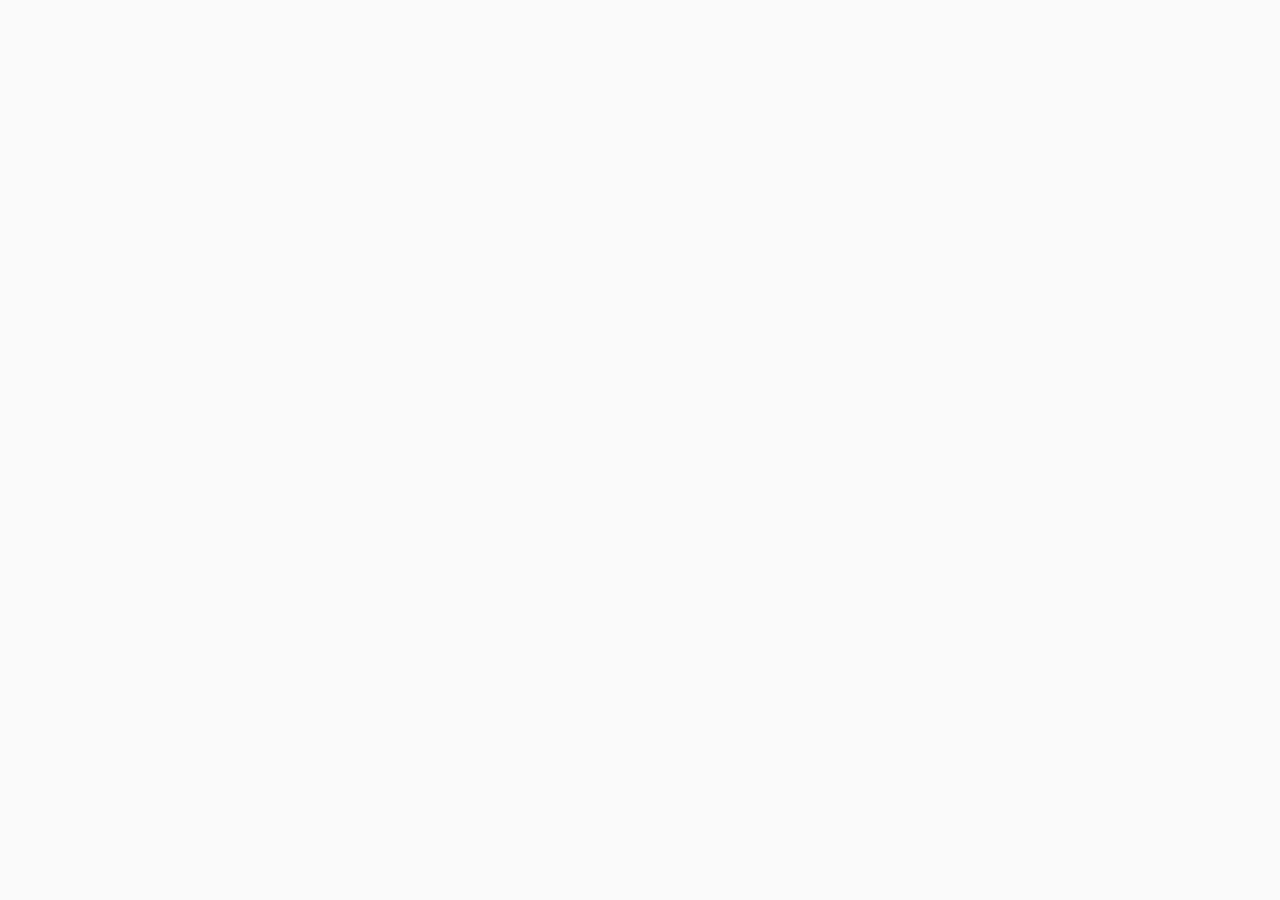
==== counter_app/index.html @ e0915dd3 "counter_app(init): add project files" ====
<!DOCTYPE html>
<html lang="en">
<head>
  <meta charset="UTF-8">
  <meta name="viewport" content="width=device-width, initial-scale=1.0">
  <link rel="stylesheet" href="style.css">
  
  <title>Counter</title>
</head>
<body>

  <script src="index.js"></script>
</body>
</html>
---- counter_app/style.css ----
body {
  background-color: rgba(0, 0, 0, .02);
}
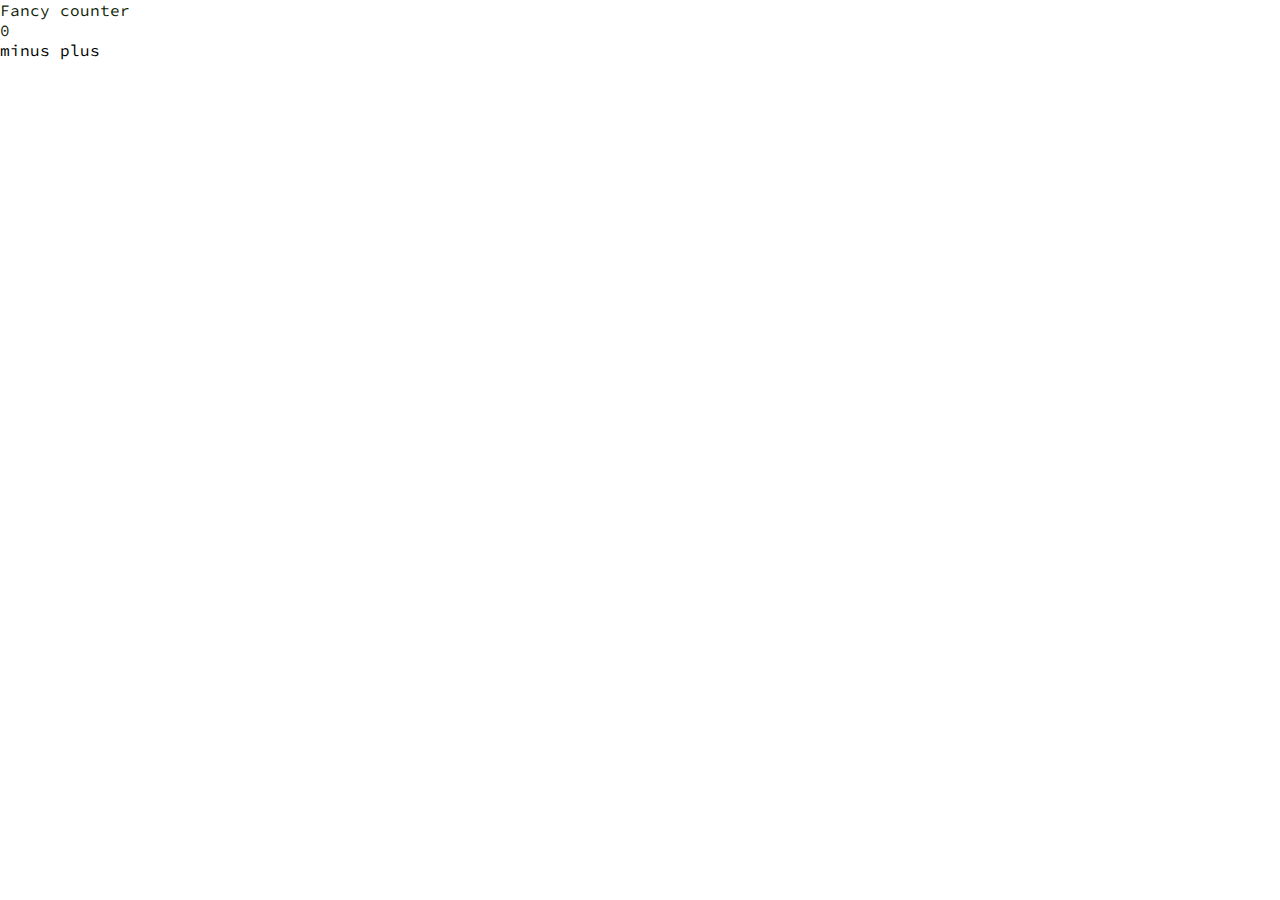
==== commit 7a1e8be3: "counter_app(style): add html structure and basic styling" ====
--- a/counter_app/index.html
+++ b/counter_app/index.html
@@ -3,11 +3,29 @@
 <head>
   <meta charset="UTF-8">
   <meta name="viewport" content="width=device-width, initial-scale=1.0">
+  <link rel="preconnect" href="https://fonts.googleapis.com">
+  <link rel="preconnect" href="https://fonts.gstatic.com" crossorigin>
+  <link href="https://fonts.googleapis.com/css2?family=Inter:wght@100;200;300;400;600;800&family=Roboto:wght@300&family=Source+Code+Pro:wght@200;400;600&display=swap" rel="stylesheet">
+  <link rel="stylesheet" href="https://cdnjs.cloudflare.com/ajax/libs/font-awesome/5.15.1/css/all.min.css" integrity="sha512-+4zCK9k+qNFUR5X+cKL9EIR+ZOhtIloNl9GIKS57V1MyNsYpYcUrUeQc9vNfzsWfV28IaLL3i96P9sdNyeRssA==" crossorigin="anonymous">
+
   <link rel="stylesheet" href="style.css">
-  
   <title>Counter</title>
 </head>
-<body>
+<body class="app">
+
+  <section class="counter">
+    <p class="counter__title">Fancy counter</p>
+    <p class="counter__number">0</p>
+    <i class="fas fa-sync-alt"></i>
+    <div class="ciounter__controls">
+      <button class="counter__decrease">
+        <i class="fas fa-minus"></i> minus
+      </button>
+      <button class="counter__increase">
+        <i class="fas fa-plus"></i> plus
+      </button>
+    </div>
+  </section>
 
   <script src="index.js"></script>
 </body>
--- a/counter_app/style.css
+++ b/counter_app/style.css
@@ -1,3 +1,24 @@
+/* RESET */
+*, 
+*::before, 
+*::after {
+  margin: 0;
+  padding: 0;
+}
+
+html {
+  font-size: 62.5%; /* .62.5 * 16px(browser default font-size) = 10px */
+}
+
 body {
-  background-color: rgba(0, 0, 0, .02);
+  font-family: 'Source Code Pro', monospace;
+  font-size: 1.6rem;
+  color: rgb(15, 28, 6);
+}
+
+button {
+  font-family: inherit;
+  font-size: inherit;  
+  border: initial;
+  background-color: initial;
 }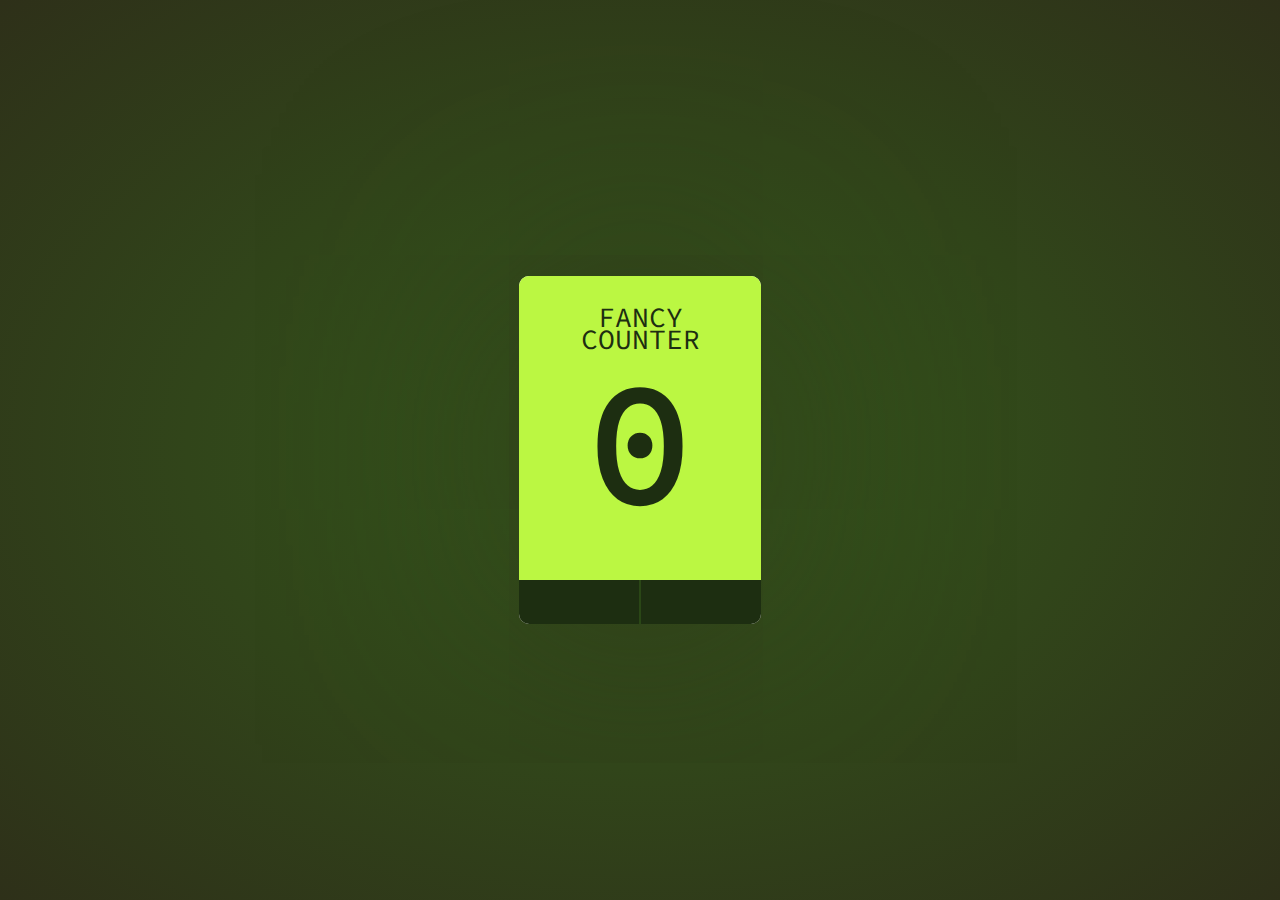
==== commit 25beddb2: "counter_app(style): add ui styles" ====
--- a/counter_app/index.html
+++ b/counter_app/index.html
@@ -5,7 +5,7 @@
   <meta name="viewport" content="width=device-width, initial-scale=1.0">
   <link rel="preconnect" href="https://fonts.googleapis.com">
   <link rel="preconnect" href="https://fonts.gstatic.com" crossorigin>
-  <link href="https://fonts.googleapis.com/css2?family=Inter:wght@100;200;300;400;600;800&family=Roboto:wght@300&family=Source+Code+Pro:wght@200;400;600&display=swap" rel="stylesheet">
+  <link href="https://fonts.googleapis.com/css2?family=Inter:wght@100;200;300;400;500;600;800&family=Roboto:wght@300&family=Source+Code+Pro:wght@200;300;400;500;600;700&display=swap" rel="stylesheet">
   <link rel="stylesheet" href="https://cdnjs.cloudflare.com/ajax/libs/font-awesome/5.15.1/css/all.min.css" integrity="sha512-+4zCK9k+qNFUR5X+cKL9EIR+ZOhtIloNl9GIKS57V1MyNsYpYcUrUeQc9vNfzsWfV28IaLL3i96P9sdNyeRssA==" crossorigin="anonymous">
 
   <link rel="stylesheet" href="style.css">
@@ -14,15 +14,20 @@
 <body class="app">
 
   <section class="counter">
-    <p class="counter__title">Fancy counter</p>
-    <p class="counter__number">0</p>
-    <i class="fas fa-sync-alt"></i>
-    <div class="ciounter__controls">
-      <button class="counter__decrease">
-        <i class="fas fa-minus"></i> minus
+    <div class="counter__container">
+      <p class="counter__title">Fancy</p>
+      <p class="counter__title">counter</p>
+      <p class="counter__number">0</p>
+      <button class="counter__reset">
+        <i class="fas fa-sync-alt counter__reset"></i>
       </button>
-      <button class="counter__increase">
-        <i class="fas fa-plus"></i> plus
+    </div>
+    <div class="counter__controls">
+      <button class="counter__control counter__control--decrease">
+        <i class="fas fa-minus counter__icon"></i>
+      </button>
+      <button class="counter__control counter__control--increase">
+        <i class="fas fa-plus counter__icon"></i>
       </button>
     </div>
   </section>
--- a/counter_app/style.css
+++ b/counter_app/style.css
@@ -4,6 +4,7 @@
 *::after {
   margin: 0;
   padding: 0;
+  box-sizing: border-box;
 }
 
 html {
@@ -13,7 +14,7 @@
 body {
   font-family: 'Source Code Pro', monospace;
   font-size: 1.6rem;
-  color: rgb(15, 28, 6);
+  color: #1d2e11;
 }
 
 button {
@@ -21,4 +22,70 @@
   font-size: inherit;  
   border: initial;
   background-color: initial;
+  cursor: pointer;
+}
+
+.app {
+  height: 100vh;
+  background-image: radial-gradient(#345a1b, #2e3019);
+  display: flex;
+  align-items: center;
+  justify-content: center;
+}
+.counter {
+  background-color: #fff;
+  border-radius: 10px;
+  box-shadow: 0px 0px 30rem #2e3019;
+}
+.counter__container {
+  padding: 30px;
+  text-align: center;
+  background-color: #bbf742;
+  border-radius: 10px 10px 0 0;
+}
+.counter__title {
+  text-transform: uppercase;
+  font-size: 2.8rem;
+  font-weight: 400;
+  line-height: .8;
+}
+.counter__number {
+  font-weight: 600;
+  font-size: 18rem;
+  line-height: 1;
+}
+.counter__reset {
+  font-size: 2.3rem;
+  color: #498420;
+  transition: all .2s;
+}
+.counter__reset:hover, 
+.counter__reset:focus {
+  transform: scale(1.05);
+  color: #447e1a;
+}
+.counter__controls {
+  display: flex;
+  flex-direction: row
+}
+.counter__control {
+  padding: 2.2rem 6rem;
+  font-size: 2.5rem;
+  color: #bbf742;
+  background-color: #1d2e11;
+  transition: all .2s;
+}
+.counter__control:hover, 
+.counter__control:focus {
+  background-color: #253d14;
+}
+.counter__control--decrease {
+  border-bottom-left-radius: 1rem;
+}
+.counter__control--increase {
+  border-bottom-right-radius: 1rem;
+  border-left: 2px solid #2a4716;
+}
+.counter__icon {
+  font-weight: 600;
 }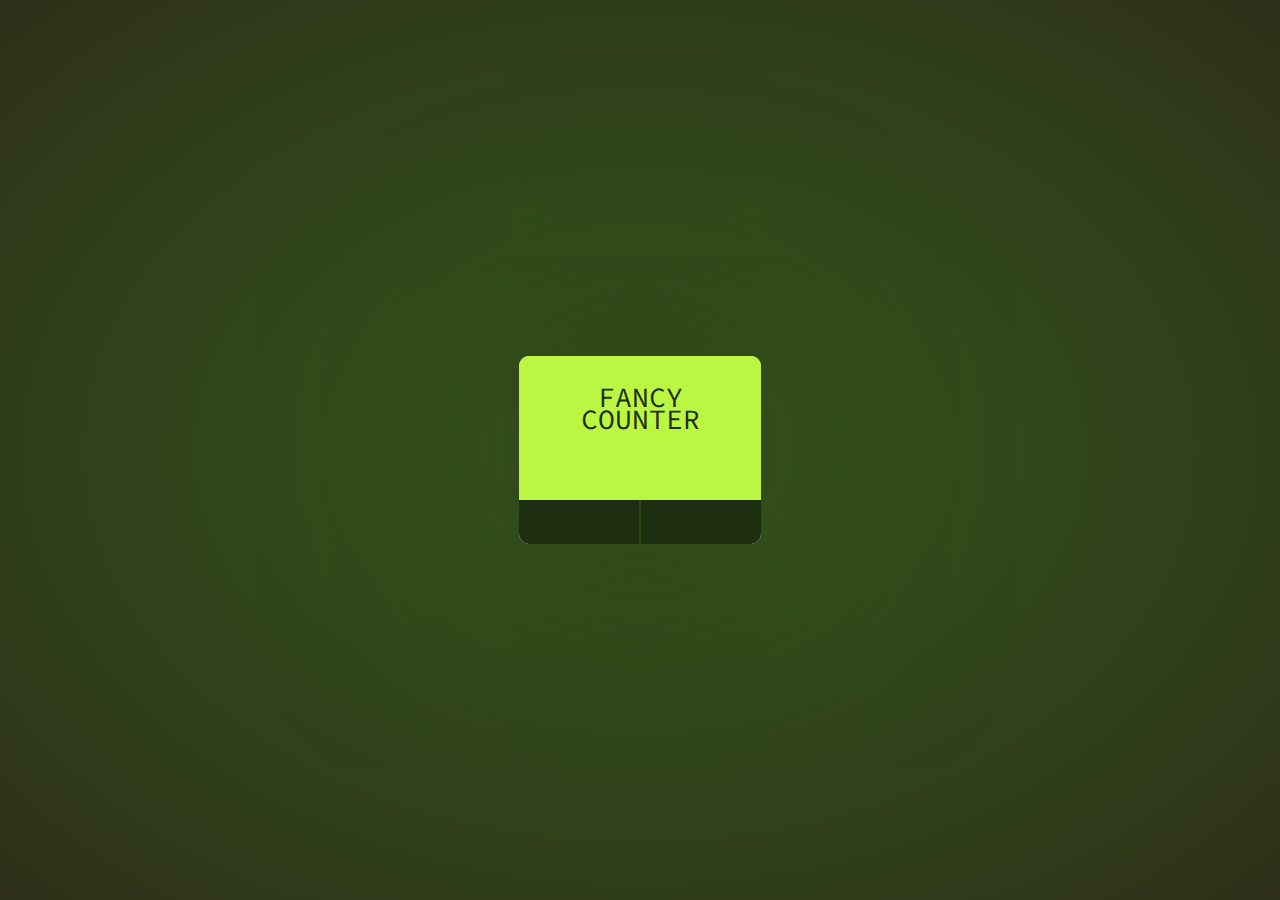
==== commit f9070c41: "counter_app(feat): increase, decrease and reset timer" ====
--- a/counter_app/index.html
+++ b/counter_app/index.html
@@ -17,9 +17,10 @@
     <div class="counter__container">
       <p class="counter__title">Fancy</p>
       <p class="counter__title">counter</p>
-      <p class="counter__number">0</p>
+      <p class="counter__gopro">>5 go premium</p>
+      <p class="counter__number"></p>
       <button class="counter__reset">
-        <i class="fas fa-sync-alt counter__reset"></i>
+        <i class="fas fa-sync-alt"></i>
       </button>
     </div>
     <div class="counter__controls">
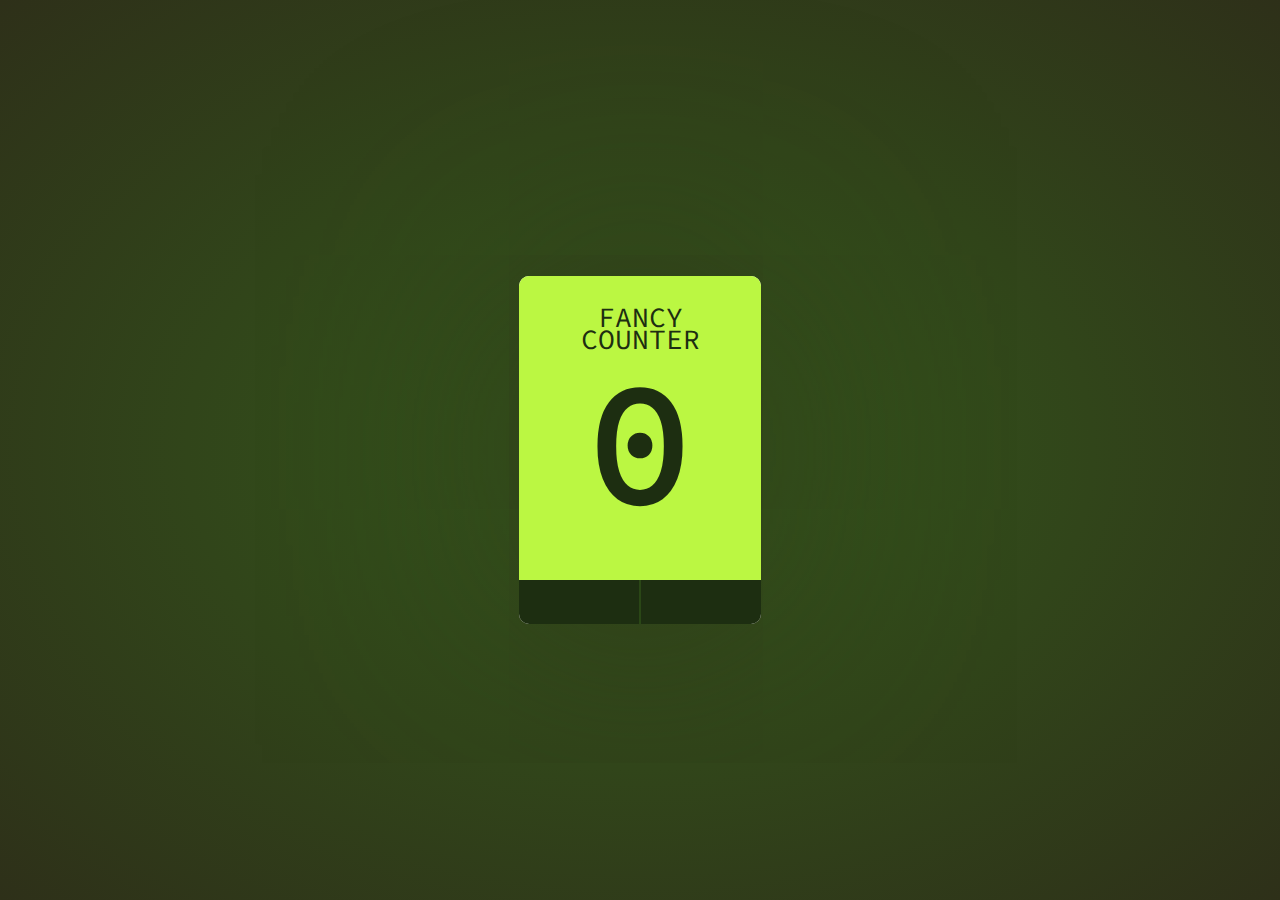
==== commit ad8eb950: "counter_app(refactor): restructure the code" ====
--- a/counter_app/index.html
+++ b/counter_app/index.html
@@ -15,10 +15,8 @@
 
   <section class="counter">
     <div class="counter__container">
-      <p class="counter__title">Fancy</p>
-      <p class="counter__title">counter</p>
-      <p class="counter__gopro">>5 go premium</p>
-      <p class="counter__number"></p>
+      <h1 class="counter__title">Fancy counter</h1>
+      <p class="counter__value">0</p>
       <button class="counter__reset">
         <i class="fas fa-sync-alt"></i>
       </button>
--- a/counter_app/style.css
+++ b/counter_app/style.css
@@ -42,14 +42,20 @@
   text-align: center;
   background-color: #bbf742;
   border-radius: 10px 10px 0 0;
+  transition: all .4s;
+}
+.counter__container--limit {
+  background-color: #afde52;
 }
 .counter__title {
+  width: 180px;
+  margin: 0 auto;
   text-transform: uppercase;
   font-size: 2.8rem;
   font-weight: 400;
   line-height: .8;
 }
-.counter__number {
+.counter__value {
   font-weight: 600;
   font-size: 18rem;
   line-height: 1;
